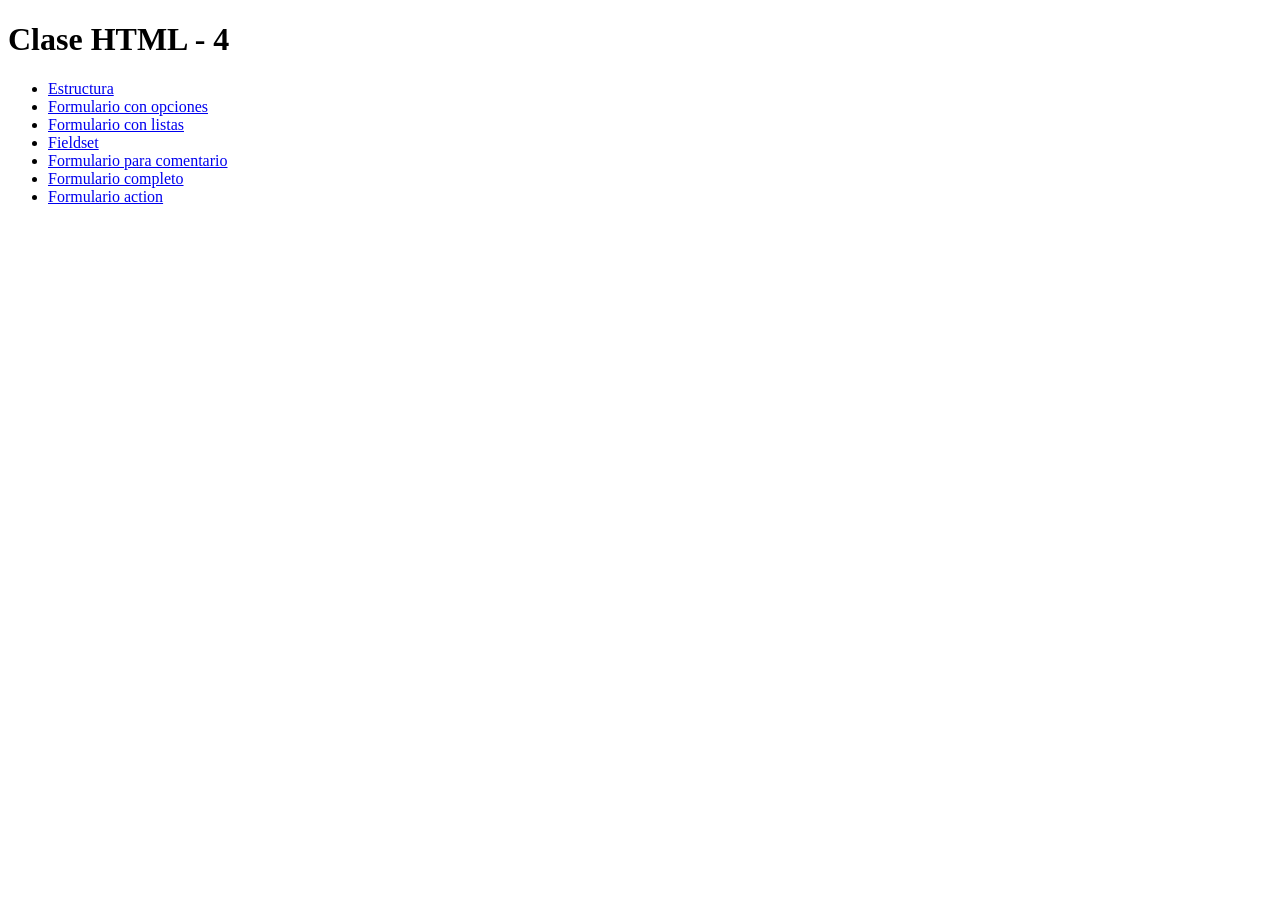
==== index.html @ 2688b07d "Subida inicial" ====
<!DOCTYPE html>
<html lang="en">
<head>
  <meta charset="UTF-8">
  <meta http-equiv="X-UA-Compatible" content="IE=edge">
  <meta name="viewport" content="width=device-width, initial-scale=1.0">
  <title>Formularios</title>
</head>
<body>
    <h1>Clase HTML - 4</h1>

    <ul>
      <li><a href="estructura.html">Estructura</a></li>
      <li><a href="formulario_opciones.html">Formulario con opciones</a></li>
      <li><a href="formulario_listas.html">Formulario con listas</a></li>
      <li><a href="fieldset.html">Fieldset</a></li>
      <li><a href="comentario.html">Formulario para comentario</a></li>
      <li><a href="formulario_completo.html">Formulario completo</a></li>
      <li><a href="formulario_action.html">Formulario action</a></li>   
    </ul>
  
</body>
</html>
<!-- Crear un listado de 7 hipervínculos
  -->
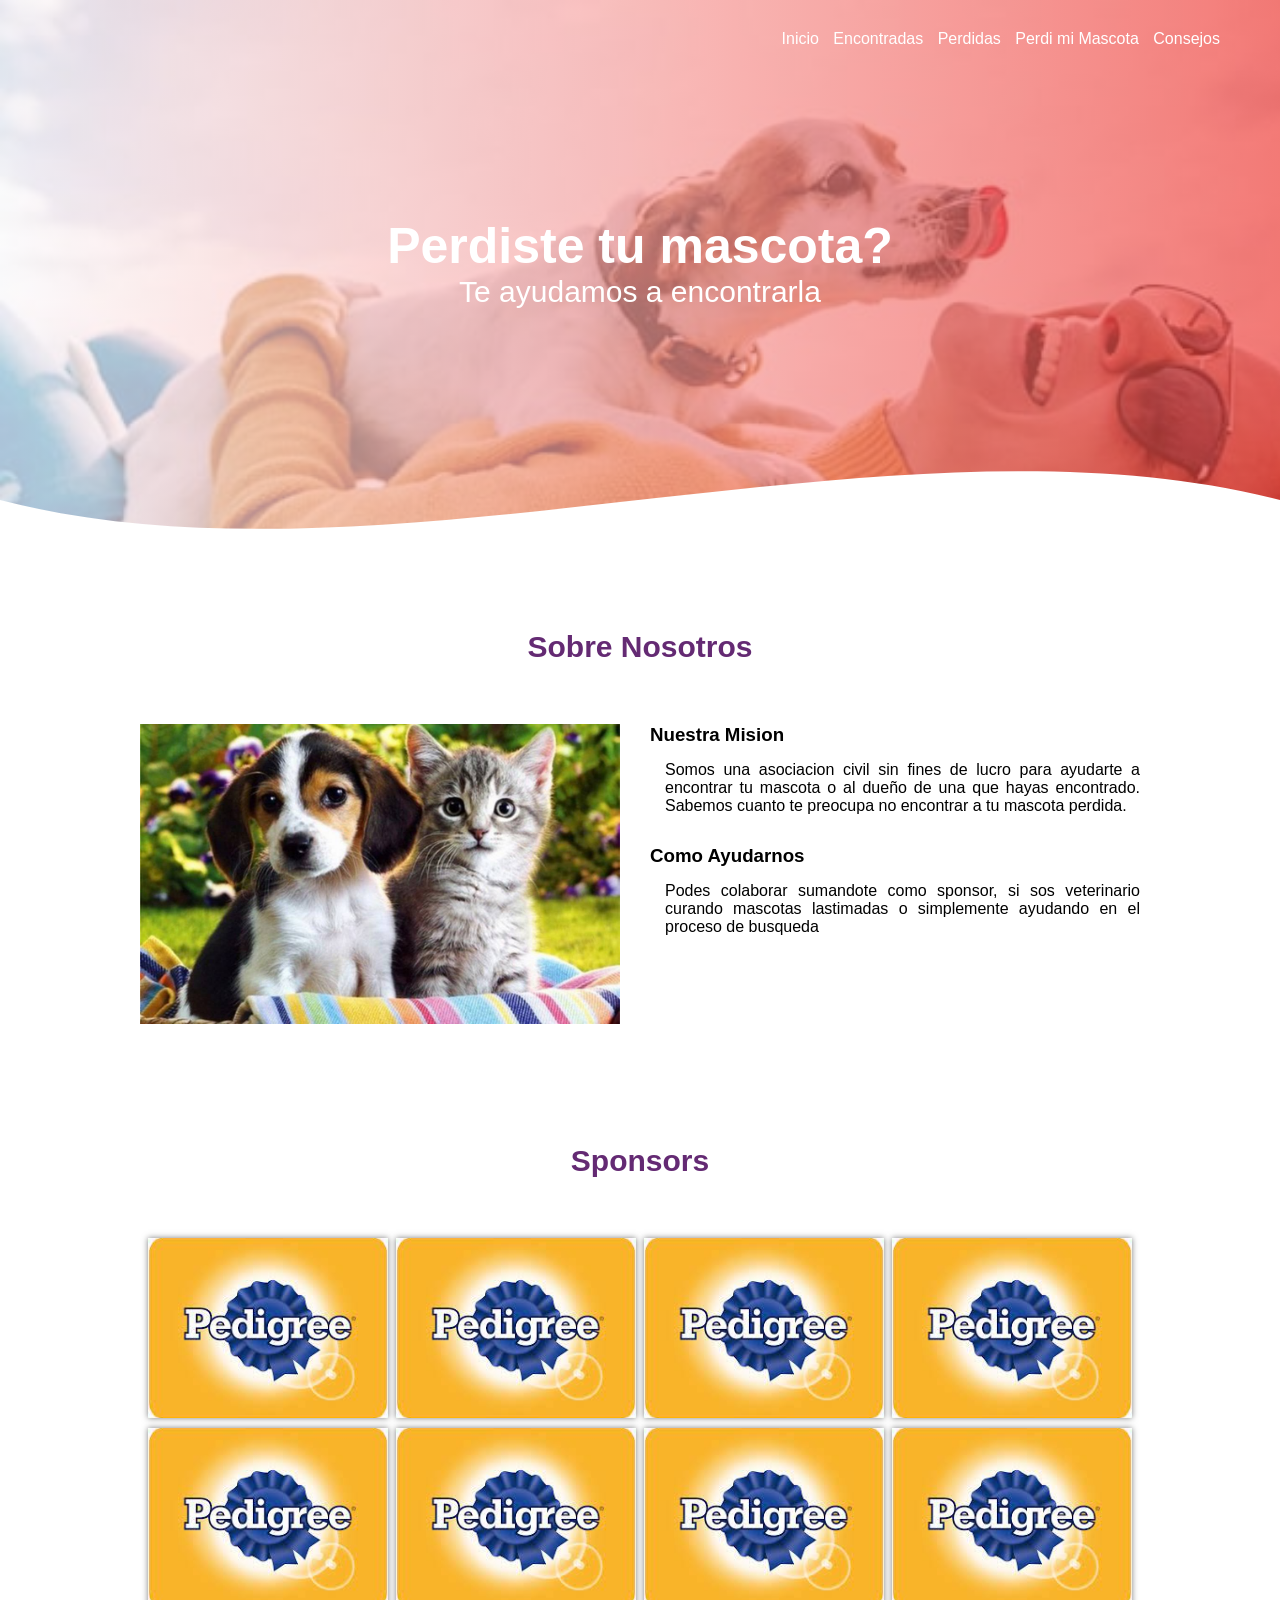
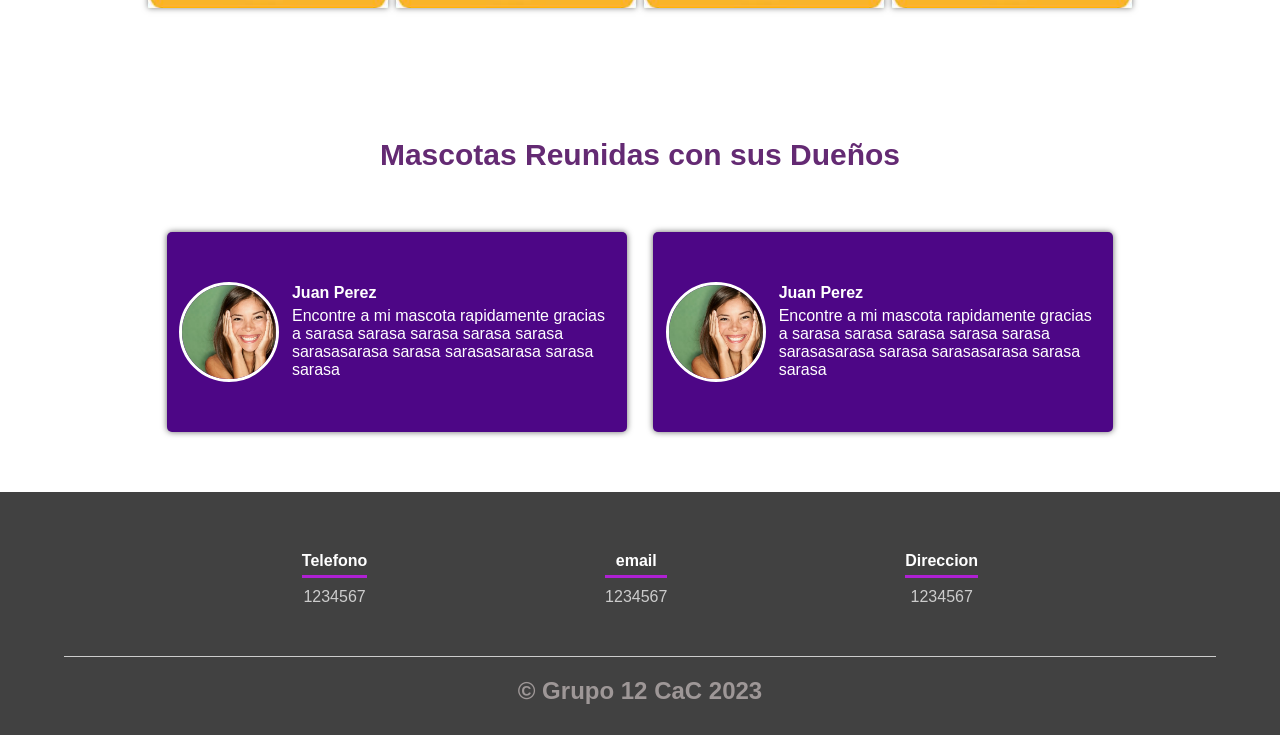
==== commit ee962ce9: "Actualizado CSS" ====
--- a/index.html
+++ b/index.html
@@ -1,25 +1,153 @@
 <!DOCTYPE html>
-<html lang="en">
+<html lang="es">
+
 <head>
   <meta charset="UTF-8">
   <meta http-equiv="X-UA-Compatible" content="IE=edge">
   <meta name="viewport" content="width=device-width, initial-scale=1.0">
-  <title>Formularios</title>
+  <title>MP Mascotas Perdidas</title>
+  <link rel="stylesheet" href="css/estilos.css">
+  <link rel="shortcut icon" href="img/favicon.png" type="image/x-icon">
 </head>
+
 <body>
-    <h1>Clase HTML - 4</h1>
+  <header>
+    <nav>
+      <a href="index.html">Inicio</a>
+      <a href="encontradas.html">Encontradas</a>
+      <a href="perdidas.html">Perdidas</a>
+      <a href="perdi_mi_mascota.html">Perdi mi Mascota</a>
+      <a href="consejos.html">Consejos</a>
+    </nav>
+    <section class="textos-header">
+      <h1>Perdiste tu mascota?</h1>
+      <h2>Te ayudamos a encontrarla</h2>
+    </section>
+    <div class="wave" style="height: 150px; overflow: hidden;">
+      <svg viewBox="0 0 500 150" preserveAspectRatio="none" style="height: 100%; width: 100%;">
+        <path d="M0.00,49.98 C149.99,150.00 349.20,-49.98 500.00,49.98 L500.00,150.00 L0.00,150.00 Z"
+          style="stroke: none; fill: #fff;">
+        </path>
+      </svg>
+    </div>
+  </header>
+  <main>
+    <section class="contenedor sobre-nosotros">
+      <h2 class="titulo">Sobre Nosotros</h2>
+      <div class="contenedor-sobre-nosotros">
+        <img src="img/mascotas felices.jpg" alt="" class="imagen-nosotros">
+        <div class="contenido-textos">
+          <h3>Nuestra Mision</h3>
+          <p>Somos una asociacion civil sin fines de lucro para ayudarte a encontrar tu mascota o al dueño de una que
+            hayas encontrado. Sabemos cuanto te preocupa no encontrar a tu mascota perdida.</p>
+          <h3>Como Ayudarnos</h3>
+          <p>Podes colaborar sumandote como sponsor, si sos veterinario curando mascotas lastimadas o simplemente
+            ayudando en el proceso de busqueda</p>
+        </div>
+      </div>
+    </section>
+    <section class="nuestros-sponsors">
+      <div class="contenedor">
+        <h2 class="titulo">Sponsors</h2>
+        <div class="galeria-sponsors">
+          <div class="imagen-sponsors">
+            <img src="img/logo1.jpg" alt="">
+            <div class="hover-sponsors">
+              <img src="img/Target.JPG" alt="">
+              <p>Nuestro sponsor</p>
+            </div>
+          </div>
+          <div class="imagen-sponsors">
+            <img src="img/logo2.jpg" alt="">
+            <div class="hover-sponsors">
+              <img src="img/Target.JPG" alt="">
+              <p>Nuestro sponsor</p>
+            </div>
+          </div>
+          <div class="imagen-sponsors">
+            <img src="img/logo3.jpg" alt="">
+            <div class="hover-sponsors">
+              <img src="img/Target.JPG" alt="">
+              <p>Nuestro sponsor</p>
+            </div>
+          </div>
+          <div class="imagen-sponsors">
+            <img src="img/logo4.jpg" alt="">
+            <div class="hover-sponsors">
+              <img src="img/Target.JPG" alt="">
+              <p>Nuestro sponsor</p>
+            </div>
+          </div>
+          <div class="imagen-sponsors">
+            <img src="img/logo5.jpg" alt="">
+            <div class="hover-sponsors">
+              <img src="img/Target.JPG" alt="">
+              <p>Nuestro sponsor</p>
+            </div>
+          </div>
+          <div class="imagen-sponsors">
+            <img src="img/logo6.jpg" alt="">
+            <div class="hover-sponsors">
+              <img src="img/Target.JPG" alt="">
+              <p>Nuestro sponsor</p>
+            </div>
+          </div>
+          <div class="imagen-sponsors">
+            <img src="img/logo7.jpg" alt="">
+            <div class="hover-sponsors">
+              <img src="img/Target.JPG" alt="">
+              <p>Nuestro sponsor</p>
+            </div>
+          </div>
+          <div class="imagen-sponsors">
+            <img src="img/logo8.jpg" alt="">
+            <div class="hover-sponsors">
+              <img src="img/Target.JPG" alt="">
+              <p>Nuestro sponsor</p>
+            </div>
+          </div>
+        </div>
+      </div>
+    </section>
+    <section class="encontrados contenedor">
+      <h2 class="titulo">Mascotas Reunidas con sus Dueños</h2>
+      <div class="cards">
+        <div class="card">
+          <img src="img/carafeliz1.jpg" alt="">
+          <div class="contenido-texto-card">
+            <h4>Juan Perez</h4>
+            <p>Encontre a mi mascota rapidamente gracias a sarasa sarasa sarasa sarasa sarasa sarasasarasa sarasa
+              sarasasarasa sarasa sarasa</p>
+          </div>
+        </div>
+        <div class="card">
+          <img src="img/carafeliz2.jpg" alt="">
+          <div class="contenido-texto-card">
+            <h4>Juan Perez</h4>
+            <p>Encontre a mi mascota rapidamente gracias a sarasa sarasa sarasa sarasa sarasa sarasasarasa sarasa
+              sarasasarasa sarasa sarasa</p>
+          </div>
+        </div>
+      </div>
+    </section>
+  </main>
+  <footer>
+    <div class="contenedor-footer">
+      <div class="content-foo">
+        <h4>Telefono</h4>
+        <p>1234567</p>
+      </div>
+      <div class="content-foo">
+        <h4>email</h4>
+        <p>1234567</p>
+      </div>
+      <div class="content-foo">
+        <h4>Direccion</h4>
+        <p>1234567</p>
+      </div>
+    </div>
+    <h2 class="titulo-final">&copy; Grupo 12 CaC 2023</h2>
+  </footer>
+</body>
 
-    <ul>
-      <li><a href="estructura.html">Estructura</a></li>
-      <li><a href="formulario_opciones.html">Formulario con opciones</a></li>
-      <li><a href="formulario_listas.html">Formulario con listas</a></li>
-      <li><a href="fieldset.html">Fieldset</a></li>
-      <li><a href="comentario.html">Formulario para comentario</a></li>
-      <li><a href="formulario_completo.html">Formulario completo</a></li>
-      <li><a href="formulario_action.html">Formulario action</a></li>   
-    </ul>
-  
-</body>
-</html>
-<!-- Crear un listado de 7 hipervínculos
-  -->+</html>
--- a/css/estilos.css
+++ b/css/estilos.css
@@ -0,0 +1,366 @@
+* {
+    margin: 0;
+    padding: 0;
+    box-sizing: border-box;
+}
+
+body {
+    font-family: Arial, Helvetica, sans-serif;
+
+}
+
+.contenedor {
+    padding: 60px 0;
+    width: 90%;
+    max-width: 1000px;
+    margin: auto;
+    overflow: hidden;
+}
+
+.titulo {
+    color: #642a73;
+    font-size: 30px;
+    text-align: center;
+    margin-bottom: 60px;
+}
+
+/* Header */
+
+header {
+    width: 100%;
+    height: 600px;
+    background: #EF3B36;
+    /* fallback for old browsers */
+    background: linear-gradient(to right, hsla(0, 0%, 100%, 0.671), hsla(2, 85%, 57%, 0.664)), url(../img/portada.jpg);
+    /* W3C, IE 10+/ Edge, Firefox 16+, Chrome 26+, Opera 12+, Safari 7+ */
+    ;
+    background: linear-gradient(to right, hsla(0, 0%, 100%, 0.671), hsla(2, 85%, 57%, 0.664)), url(../img/portada.jpg);
+    /* W3C, IE 10+/ Edge, Firefox 16+, Chrome 26+, Opera 12+, Safari 7+ */
+    ;
+    background-size: cover;
+    background-attachment: fixed;
+    position: relative;
+}
+
+nav {
+    text-align: right;
+    padding: 30px 50px 0 0;
+}
+
+nav>a {
+    color: #fff;
+    font-weight: 300;
+    text-decoration: none;
+    margin-right: 10px;
+}
+
+nav>a:hover {
+    text-decoration: underline;
+}
+
+header .textos-header {
+    display: flex;
+    height: 430px;
+    width: 100%;
+    align-items: center;
+    justify-content: center;
+    flex-direction: column;
+    text-align: center;
+}
+
+.textos-header h1 {
+    font-size: 50px;
+    color: #fff;
+}
+
+.textos-header h2 {
+    font-size: 30px;
+    font-weight: 300;
+    color: #fff;
+}
+
+.wave {
+    position: absolute;
+    bottom: 0;
+    width: 100%;
+}
+
+/* Sobre Nosotros */
+main .sobre-nosotros {
+    padding: 30px 0 60px 0;
+}
+
+.contenedor-sobre-nosotros {
+    display: flex;
+    justify-content: space-evenly;
+
+}
+
+.imagen-nosotros {
+    width: 48%;
+    height: 100%;
+
+}
+
+.contenido-textos {
+    margin-left: 30px;
+}
+
+.nosotros .contenido-textos {
+    width: 48%;
+}
+
+.contenido-textos h3 {
+    margin-bottom: 15px;
+}
+
+.contenido-textos p {
+    padding: 0 0 30px 15px;
+    font-weight: 300;
+    text-align: justify;
+}
+
+/* Galeria de Sponsors */
+
+.galeria-sponsors {
+    display: flex;
+    justify-content: space-evenly;
+    flex-wrap: wrap;
+}
+
+.imagen-sponsors {
+    width: 24%;
+    margin-bottom: 10px;
+    height: 180px;
+    overflow: hidden;
+    position: relative;
+    cursor: pointer;
+    box-shadow: 0 0 6px 0 rgba(0, 0, 0, 0.5);
+}
+
+.imagen-sponsors>img {
+    width: 100%;
+    height: 100%;
+    object-fit: cover;
+    display: block;
+}
+
+.hover-sponsors {
+    position: absolute;
+    width: 100%;
+    height: 100%;
+    top: 0;
+    transform: scale(0);
+    background: hsla (273, 91%, 27%, 0.7);
+    transition: transform .5s;
+    display: flex;
+    justify-content: center;
+    align-items: center;
+    flex-direction: column;
+}
+
+.hover-sponsors img {
+    width: 100px;
+}
+
+.hover-sponsors p {
+    background-color: #4d0686;
+    color: #fff;
+
+}
+
+.imagen-sponsors:hover .hover-sponsors {
+    transform: scaleX(1);
+}
+
+/* Que Dicen*/
+.cards {
+    display: flex;
+    justify-content: space-evenly;
+
+}
+
+.cards .card {
+    background: #4d0686;
+    display: flex;
+    width: 46%;
+    height: 200px;
+    align-items: center;
+    justify-content: space-evenly;
+    border-radius: 5px;
+    box-shadow: 0 0 6px 0 rgba(0, 0, 0, 0.6);
+}
+
+.cards .card img {
+    width: 100px;
+    height: 100px;
+    object-fit: cover;
+    border: 3px solid #fff;
+    border-radius: 50%;
+    display: block;
+}
+
+.cards .card>.contenido-texto-card {
+    width: 70%;
+    color: #fff;
+}
+
+.cards .card>.contenido-texto-card p {
+    font-weight: 300;
+    padding-top: 5px;
+}
+
+/* Footer */
+footer {
+    background: #414141;
+    padding: 60px 0 30px 0;
+    margin: auto;
+    overflow: hidden;
+}
+
+.contenedor-footer {
+    display: flex;
+    width: 90%;
+    justify-content: space-evenly;
+    margin: auto;
+    padding-bottom: 50px;
+    border-bottom: 1px solid #ccc;
+}
+
+.content-foo {
+    text-align: center;
+}
+
+.content-foo h4 {
+    color: #fff;
+    border-bottom: 3px solid #af20d3;
+    padding-bottom: 5px;
+    margin-bottom: 10px;
+}
+
+.content-foo p {
+    color: #ccc;
+}
+
+.titulo-final {
+    text-align: center;
+    font-size: 24px;
+    margin: 20px 0 0 0;
+    color: #9e9797;
+}
+
+@media screen and (max-width: 900px) {
+    header {
+        background-position: center;
+    }
+
+    .contenedor-sobre-nosotros {
+        flex-direction: column;
+        justify-content: center;
+        align-items: center;
+    }
+
+    .sobre-nosotros .contenido-textos {
+        width: 90%;
+        margin-left: 0;
+    }
+
+    .imagen-nosotros {
+        width: 90%;
+        height: 90%;
+    }
+
+    /* Galeria */
+    .imagen-sponsors {
+        width: 45%;
+    }
+
+    .cards {
+        flex-direction: column;
+        justify-content: center;
+        align-items: center;
+    }
+
+    .cards .card {
+        width: 90%;
+    }
+
+    .cards .card:first-child {
+        margin-bottom: 20px;
+    }
+
+}
+
+@media screen and (max-width: 500px) {
+    nav {
+        text-align: center;
+    }
+
+    nav>a {
+        margin-right: 5px;
+    }
+
+    .textos-header h1 {
+        font-size: 35px;
+    }
+
+    .textos-header h2 {
+        font-size: 20px;
+    }
+
+    /*Sobre Nosotros*/
+    .imagen-nosotros {
+        margin-bottom: 30px;
+        width: 95%;
+    }
+
+    .sobre-nosotros .contenido-textos {
+        width: 95%;
+    }
+
+    /* Galeria Sponsors */
+    .imagen-sponsors {
+        width: 95%;
+    }
+
+    /* Que dicen */
+    .cards .card {
+        height: 450px;
+        display: flex;
+        flex-direction: column;
+        align-items: center;
+        /*padding: 0;*/
+        /*font-size: 10;*/
+    }
+
+    .cards .card img {
+        width: 90%;
+        height: 120px;
+        width: 120px;
+    }
+
+    /* Footer */
+    .contenedor-footer {
+        flex-direction: column;
+        border: none;
+    }
+
+    .content-foo {
+        margin-bottom: 20px;
+        text-align: center;
+    }
+
+    .content-foo h4 {
+        border: none;
+    }
+
+    .content-foo p {
+        color: #ccc;
+        border-bottom: 1px solid #f2f2f2;
+        padding-bottom: 20px;
+    }
+
+    .titulo-final {
+        font-size: 20px;
+    }
+}
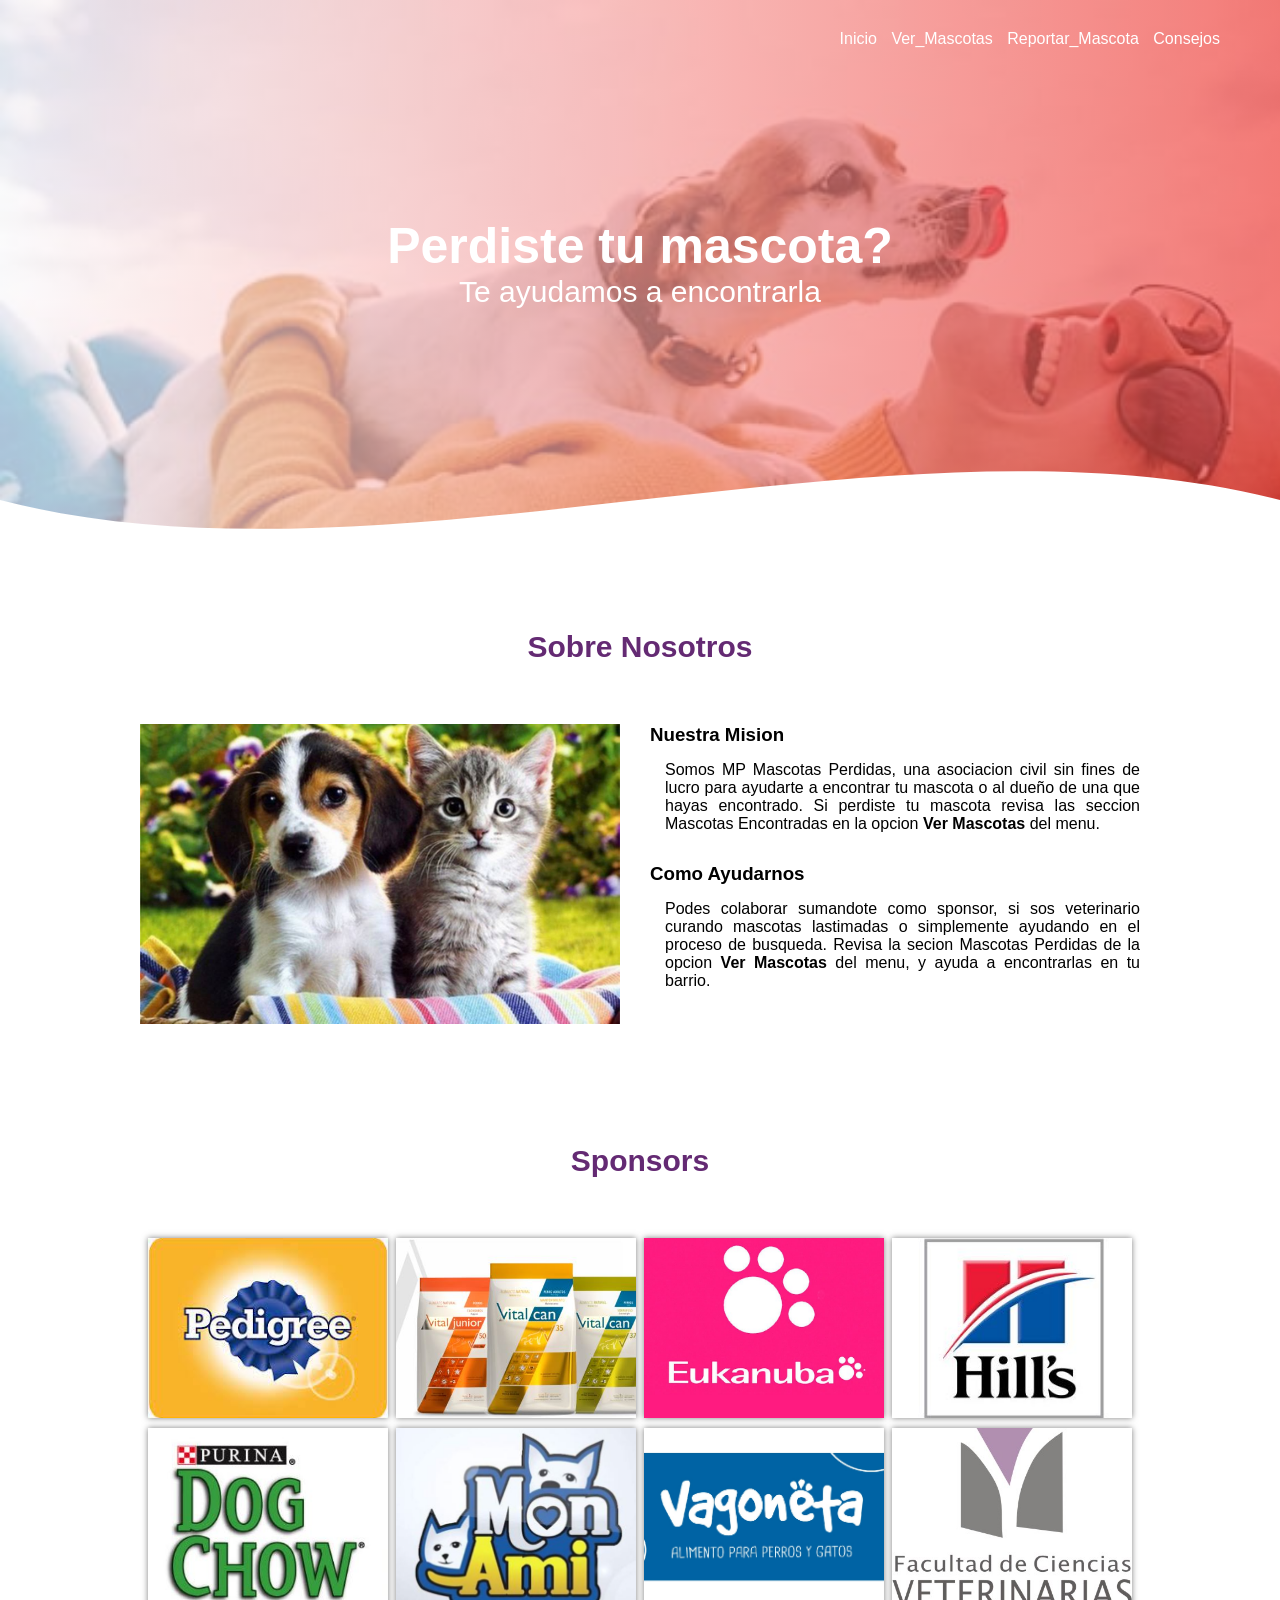
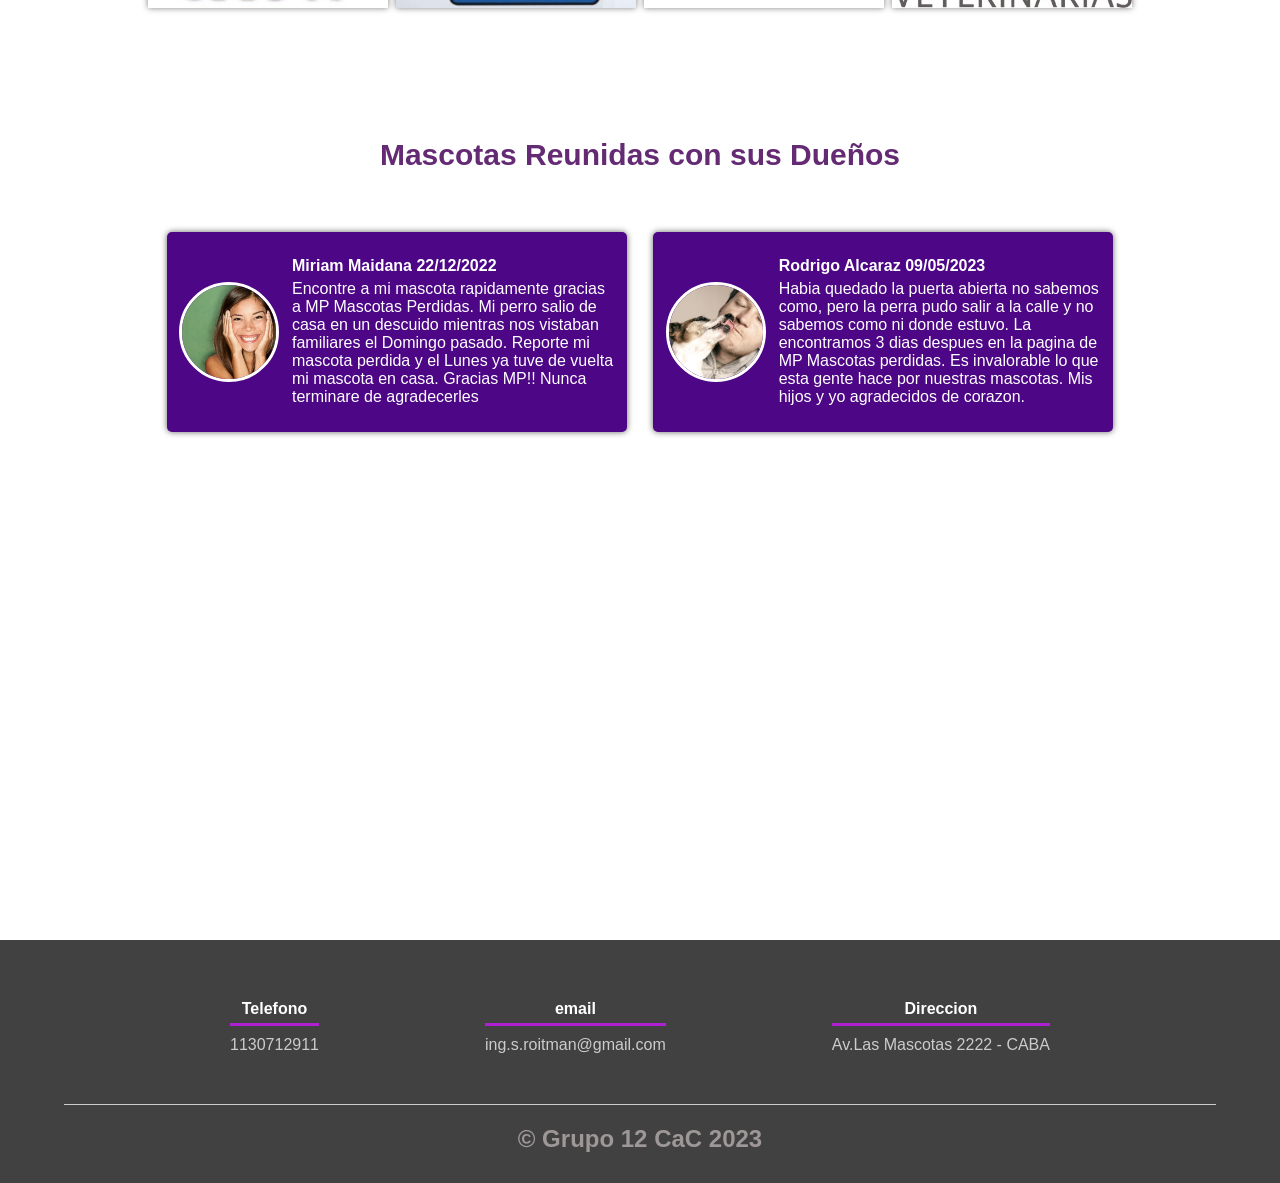
==== commit 499bbb64: "Formulario y estilos" ====
--- a/index.html
+++ b/index.html
@@ -8,15 +8,16 @@
   <title>MP Mascotas Perdidas</title>
   <link rel="stylesheet" href="css/estilos.css">
   <link rel="shortcut icon" href="img/favicon.png" type="image/x-icon">
+  <script src="https://kit.fontawesome.com/2ac95bdd5f.js" crossorigin="anonymous"></script>
 </head>
 
 <body>
   <header>
     <nav>
       <a href="index.html">Inicio</a>
-      <a href="encontradas.html">Encontradas</a>
-      <a href="perdidas.html">Perdidas</a>
-      <a href="perdi_mi_mascota.html">Perdi mi Mascota</a>
+      <a href="encontradas.html">Ver_Mascotas</a>
+      <!-- <a href="perdidas.html">Perdidas</a> -->
+      <a href="perdi_mi_mascota.html">Reportar_Mascota</a>
       <a href="consejos.html">Consejos</a>
     </nav>
     <section class="textos-header">
@@ -38,11 +39,14 @@
         <img src="img/mascotas felices.jpg" alt="" class="imagen-nosotros">
         <div class="contenido-textos">
           <h3>Nuestra Mision</h3>
-          <p>Somos una asociacion civil sin fines de lucro para ayudarte a encontrar tu mascota o al dueño de una que
-            hayas encontrado. Sabemos cuanto te preocupa no encontrar a tu mascota perdida.</p>
+          <p>Somos MP Mascotas Perdidas, una asociacion civil sin fines de lucro para ayudarte a encontrar tu mascota o
+            al dueño de una que
+            hayas encontrado. Si perdiste tu mascota revisa las seccion Mascotas Encontradas en la opcion <b>Ver
+              Mascotas</b> del menu.</p>
           <h3>Como Ayudarnos</h3>
           <p>Podes colaborar sumandote como sponsor, si sos veterinario curando mascotas lastimadas o simplemente
-            ayudando en el proceso de busqueda</p>
+            ayudando en el proceso de busqueda. Revisa la secion Mascotas Perdidas de la opcion <b>Ver Mascotas</b> del
+            menu, y ayuda a encontrarlas en tu barrio.</p>
         </div>
       </div>
     </section>
@@ -115,39 +119,58 @@
         <div class="card">
           <img src="img/carafeliz1.jpg" alt="">
           <div class="contenido-texto-card">
-            <h4>Juan Perez</h4>
-            <p>Encontre a mi mascota rapidamente gracias a sarasa sarasa sarasa sarasa sarasa sarasasarasa sarasa
-              sarasasarasa sarasa sarasa</p>
+            <h4>Miriam Maidana 22/12/2022</h4>
+            <p>Encontre a mi mascota rapidamente gracias a MP Mascotas Perdidas. Mi perro salio de casa en un descuido
+              mientras nos vistaban familiares el Domingo pasado. Reporte mi mascota perdida y el Lunes ya tuve de
+              vuelta mi mascota en casa. Gracias MP!! Nunca terminare de agradecerles
+            </p>
           </div>
         </div>
         <div class="card">
           <img src="img/carafeliz2.jpg" alt="">
           <div class="contenido-texto-card">
-            <h4>Juan Perez</h4>
-            <p>Encontre a mi mascota rapidamente gracias a sarasa sarasa sarasa sarasa sarasa sarasasarasa sarasa
-              sarasasarasa sarasa sarasa</p>
+            <h4>Rodrigo Alcaraz 09/05/2023</h4>
+            <p>Habia quedado la puerta abierta no sabemos como, pero la perra pudo salir a la calle y no sabemos como
+              ni donde estuvo. La encontramos 3 dias despues en la pagina de MP Mascotas perdidas. Es invalorable lo que
+              esta gente hace por nuestras mascotas. Mis hijos y yo agradecidos de corazon.</p>
           </div>
         </div>
       </div>
     </section>
+    <div>
+
+      <iframe width="789" height="444" src="https://www.youtube.com/embed/BWc2k0taRgc"
+        title="El conmovedor reencuentro de un perro con su dueño después de la masacre de Bucha" frameborder="0"
+        allow="accelerometer; autoplay; clipboard-write; encrypted-media; gyroscope; picture-in-picture; web-share"
+        allowfullscreen></iframe>
+    </div>
   </main>
   <footer>
     <div class="contenedor-footer">
       <div class="content-foo">
         <h4>Telefono</h4>
-        <p>1234567</p>
+        <i class="fa fa-duotone fa-phone"></i>
+        <p>1130712911</p>
       </div>
       <div class="content-foo">
         <h4>email</h4>
-        <p>1234567</p>
+        <i class="fa-regular fa-envelope"></i>
+        <p>ing.s.roitman@gmail.com</p>
       </div>
       <div class="content-foo">
         <h4>Direccion</h4>
-        <p>1234567</p>
+        <i class="fa-sharp fa-solid fa-location-dot"></i>
+        <p>Av.Las Mascotas 2222 - CABA</p>
       </div>
     </div>
     <h2 class="titulo-final">&copy; Grupo 12 CaC 2023</h2>
   </footer>
 </body>
+<script>
+  fetch("https://6458592b0c15cb14821bfc20.mockapi.io/api/v1/perros-perdidos")
+  .then(response => response.json())
+  .then(a => alert("Hoy se encontraron " + a.length + " Mascotas perdidas"))
+
+</script>
 
 </html>
--- a/css/estilos.css
+++ b/css/estilos.css
@@ -5,7 +5,7 @@
 }
 
 body {
-    font-family: Arial, Helvetica, sans-serif;
+    font-family: Arial, Helvetica, sans-serif !important;
 
 }
 
@@ -15,6 +15,44 @@
     max-width: 1000px;
     margin: auto;
     overflow: hidden;
+}
+
+.contenedor-grid {
+    display: grid;
+    grid-template-columns: auto auto auto auto;
+    grid-gap: 10px;
+    margin: 5% 5% 5% 5%;
+}
+
+.imagen-encontradas>img {
+    width: 98%;
+    height: 350px;
+    object-fit: cover;
+    box-shadow: 0 0 6px 0 rgba(0, 0, 0, 0.5);
+}
+
+.imagen-encontradas:hover {
+    box-shadow: 0 0 10px 0 rgba(0, 0, 0, 0.5);
+}
+
+.texto-encontradas {
+    text-align: center;
+    font-size: 15px;
+    /*font-family: Georgia, 'Times New Roman', Times, serif;*/
+}
+
+.consejos-grid {
+    display: grid;
+    grid-template-columns: auto;
+    grid-gap: 25px;
+    margin: 5% 5% 5% 5%;
+}
+
+.consejos-item1 {
+    font-size: x-large;
+    color: blueviolet;
+    background-color: lightgoldenrodyellow;
+    padding: 10px 10px 10px 10px;
 }
 
 .titulo {
@@ -363,4 +401,8 @@
     .titulo-final {
         font-size: 20px;
     }
+}
+
+iframe {
+    margin-left: 20%;
 }
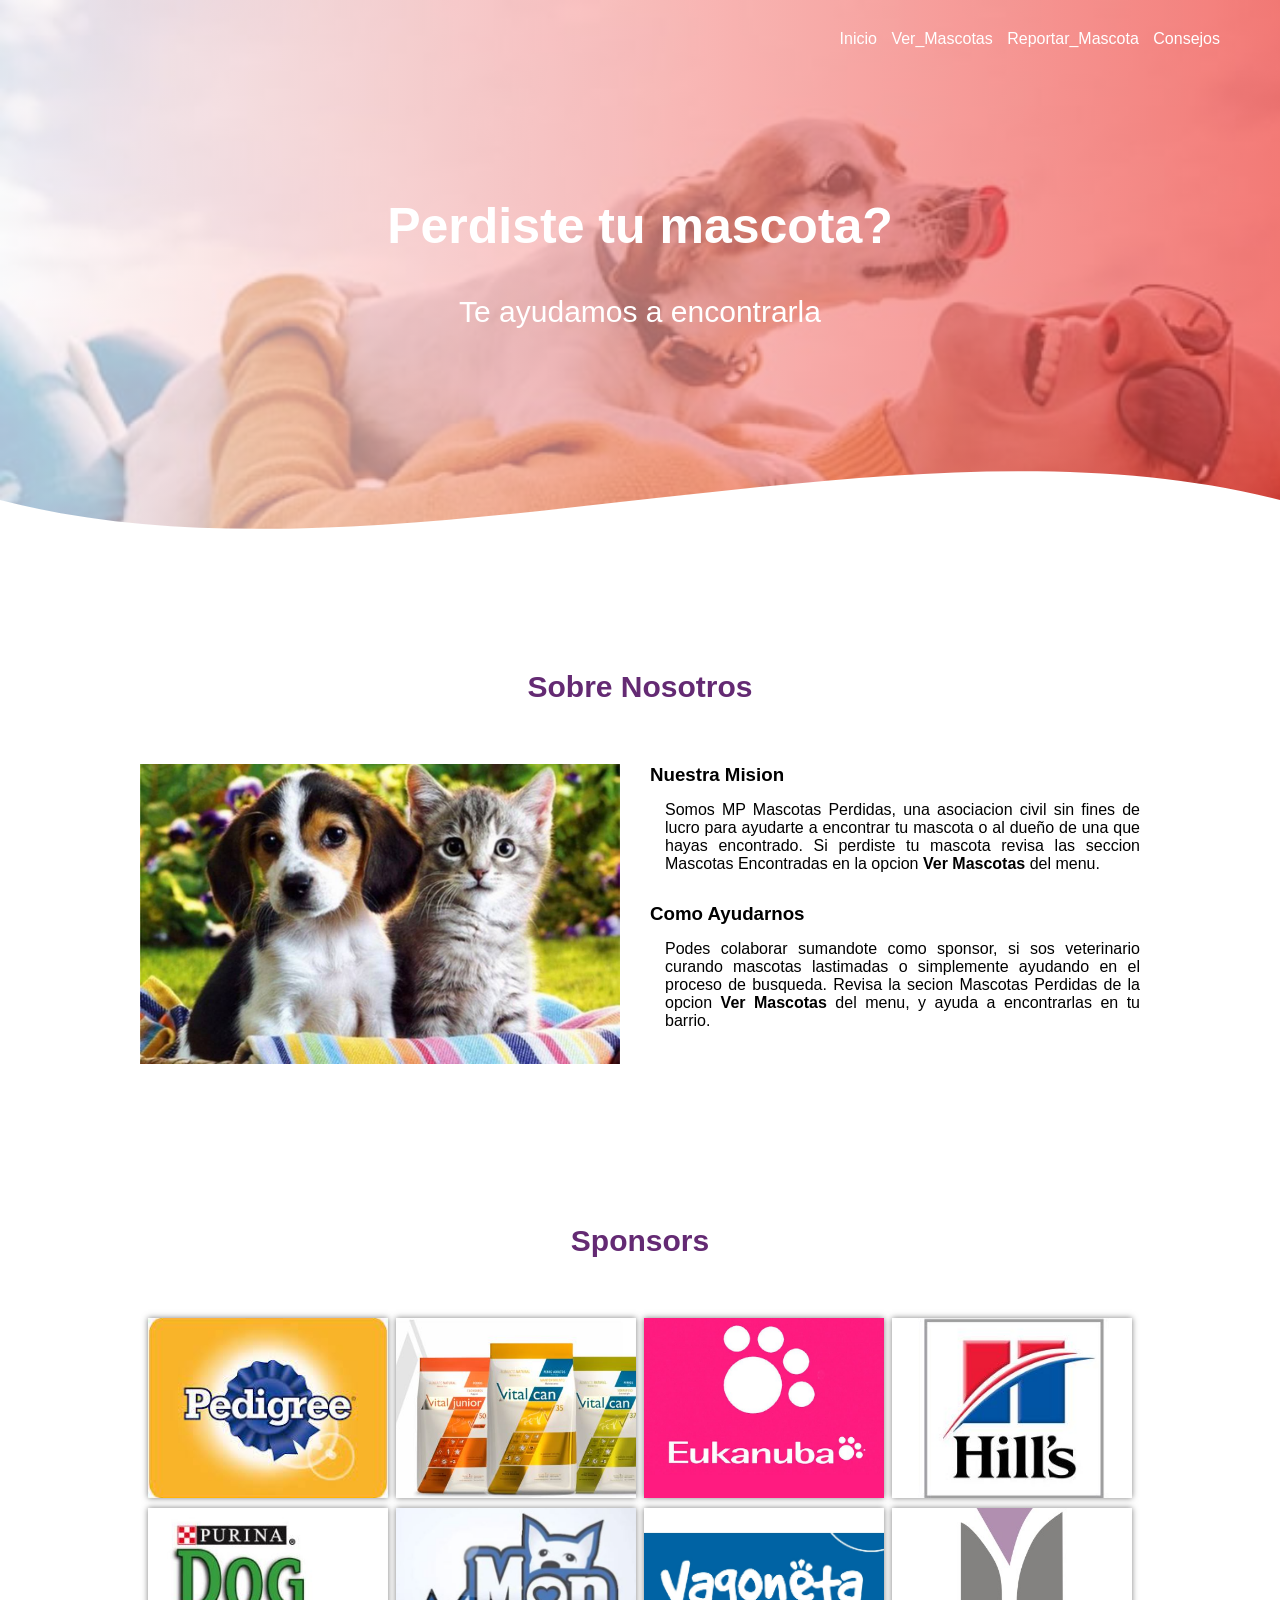
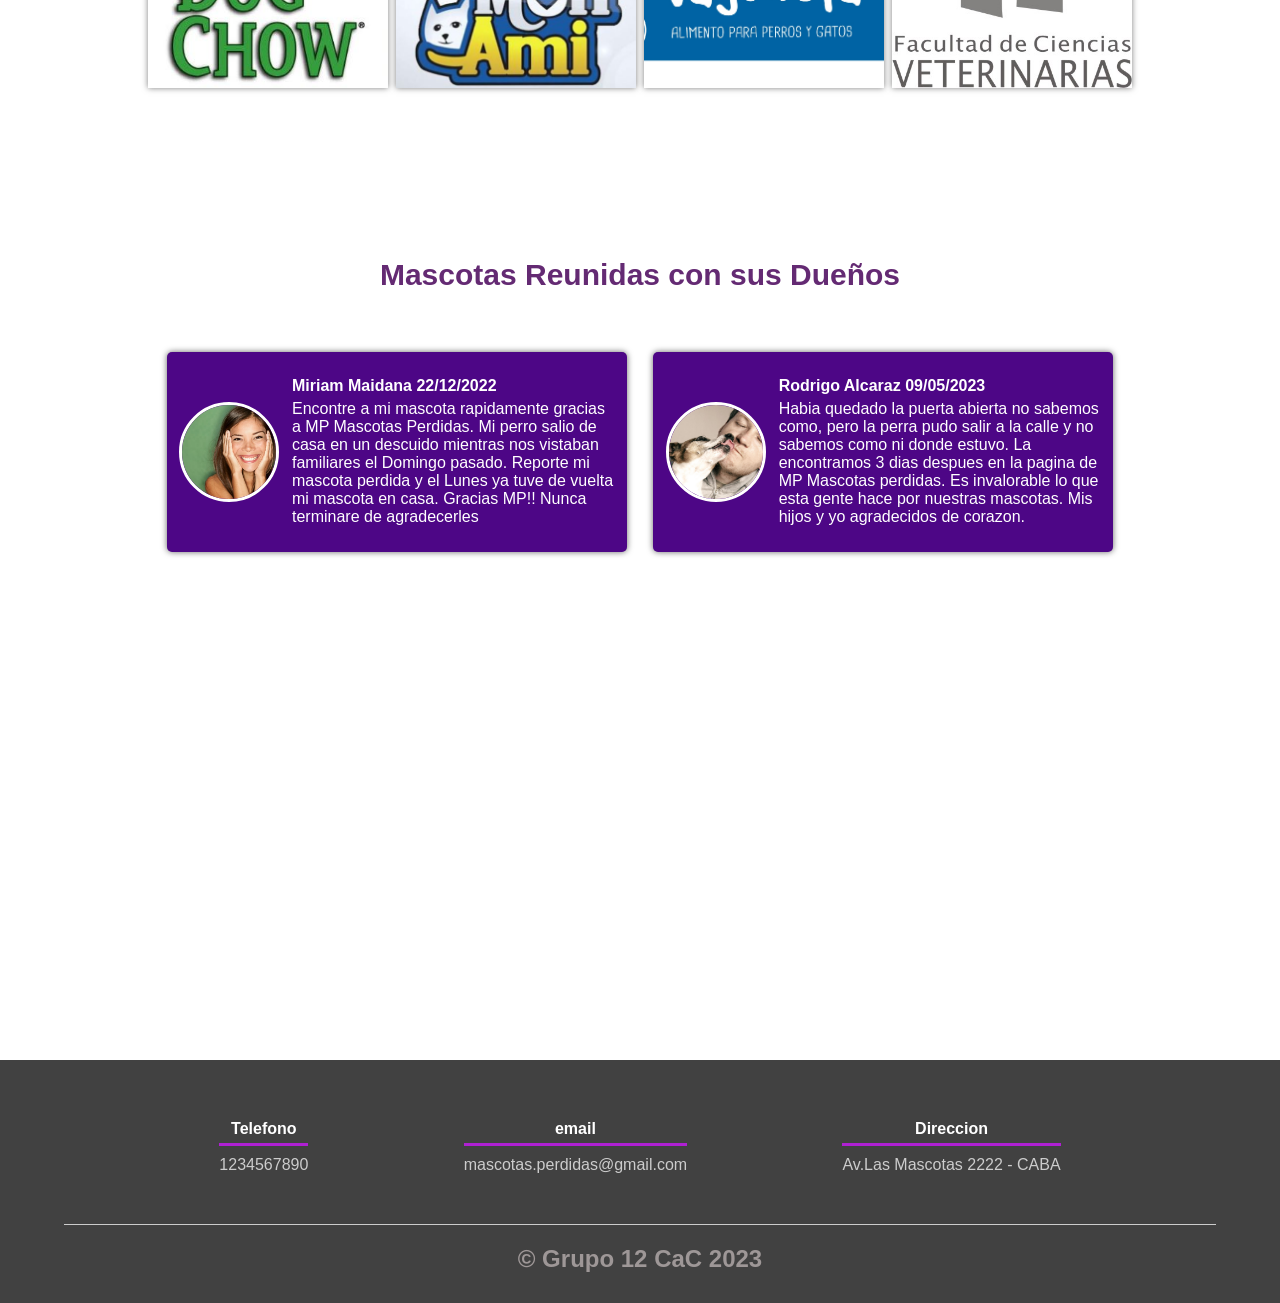
==== commit 0b476ea8: "Version final" ====
--- a/index.html
+++ b/index.html
@@ -150,12 +150,12 @@
       <div class="content-foo">
         <h4>Telefono</h4>
         <i class="fa fa-duotone fa-phone"></i>
-        <p>1130712911</p>
+        <p>1234567890</p>
       </div>
       <div class="content-foo">
         <h4>email</h4>
         <i class="fa-regular fa-envelope"></i>
-        <p>ing.s.roitman@gmail.com</p>
+        <p>mascotas.perdidas@gmail.com</p>
       </div>
       <div class="content-foo">
         <h4>Direccion</h4>
@@ -169,7 +169,7 @@
 <script>
   fetch("https://6458592b0c15cb14821bfc20.mockapi.io/api/v1/perros-perdidos")
   .then(response => response.json())
-  .then(a => alert("Hoy se encontraron " + a.length + " Mascotas perdidas"))
+  .then(a => alert("Hoy se encontraron " + a.length + " Mascotas perdidas"));
 
 </script>
 
--- a/css/estilos.css
+++ b/css/estilos.css
@@ -3,7 +3,9 @@
     padding: 0;
     box-sizing: border-box;
 }
-
+h2{
+    margin-top: 40px;
+}
 body {
     font-family: Arial, Helvetica, sans-serif !important;
 
@@ -19,16 +21,27 @@
 
 .contenedor-grid {
     display: grid;
-    grid-template-columns: auto auto auto auto;
+    grid-template-columns:repeat(auto-fit, minmax(300px, 0.6fr));
     grid-gap: 10px;
-    margin: 5% 5% 5% 5%;
-}
-
-.imagen-encontradas>img {
-    width: 98%;
-    height: 350px;
+    justify-content: center;
+}
+
+.contenedor-grid > div {
+    height: 300px;
+    display: flex;
+    justify-content: center;
+    align-items: center;
     object-fit: cover;
     box-shadow: 0 0 6px 0 rgba(0, 0, 0, 0.5);
+    max-width: 300px;
+    flex-wrap: wrap;
+
+}
+
+.contenedor-grid > div > img {
+    width: 100% ;
+    height: 90%;
+    object-fit: cover;
 }
 
 .imagen-encontradas:hover {
@@ -331,7 +344,10 @@
 
 @media screen and (max-width: 500px) {
     nav {
-        text-align: center;
+        display: flex;
+        flex-direction: column;
+              
+        text-align: right;
     }
 
     nav>a {
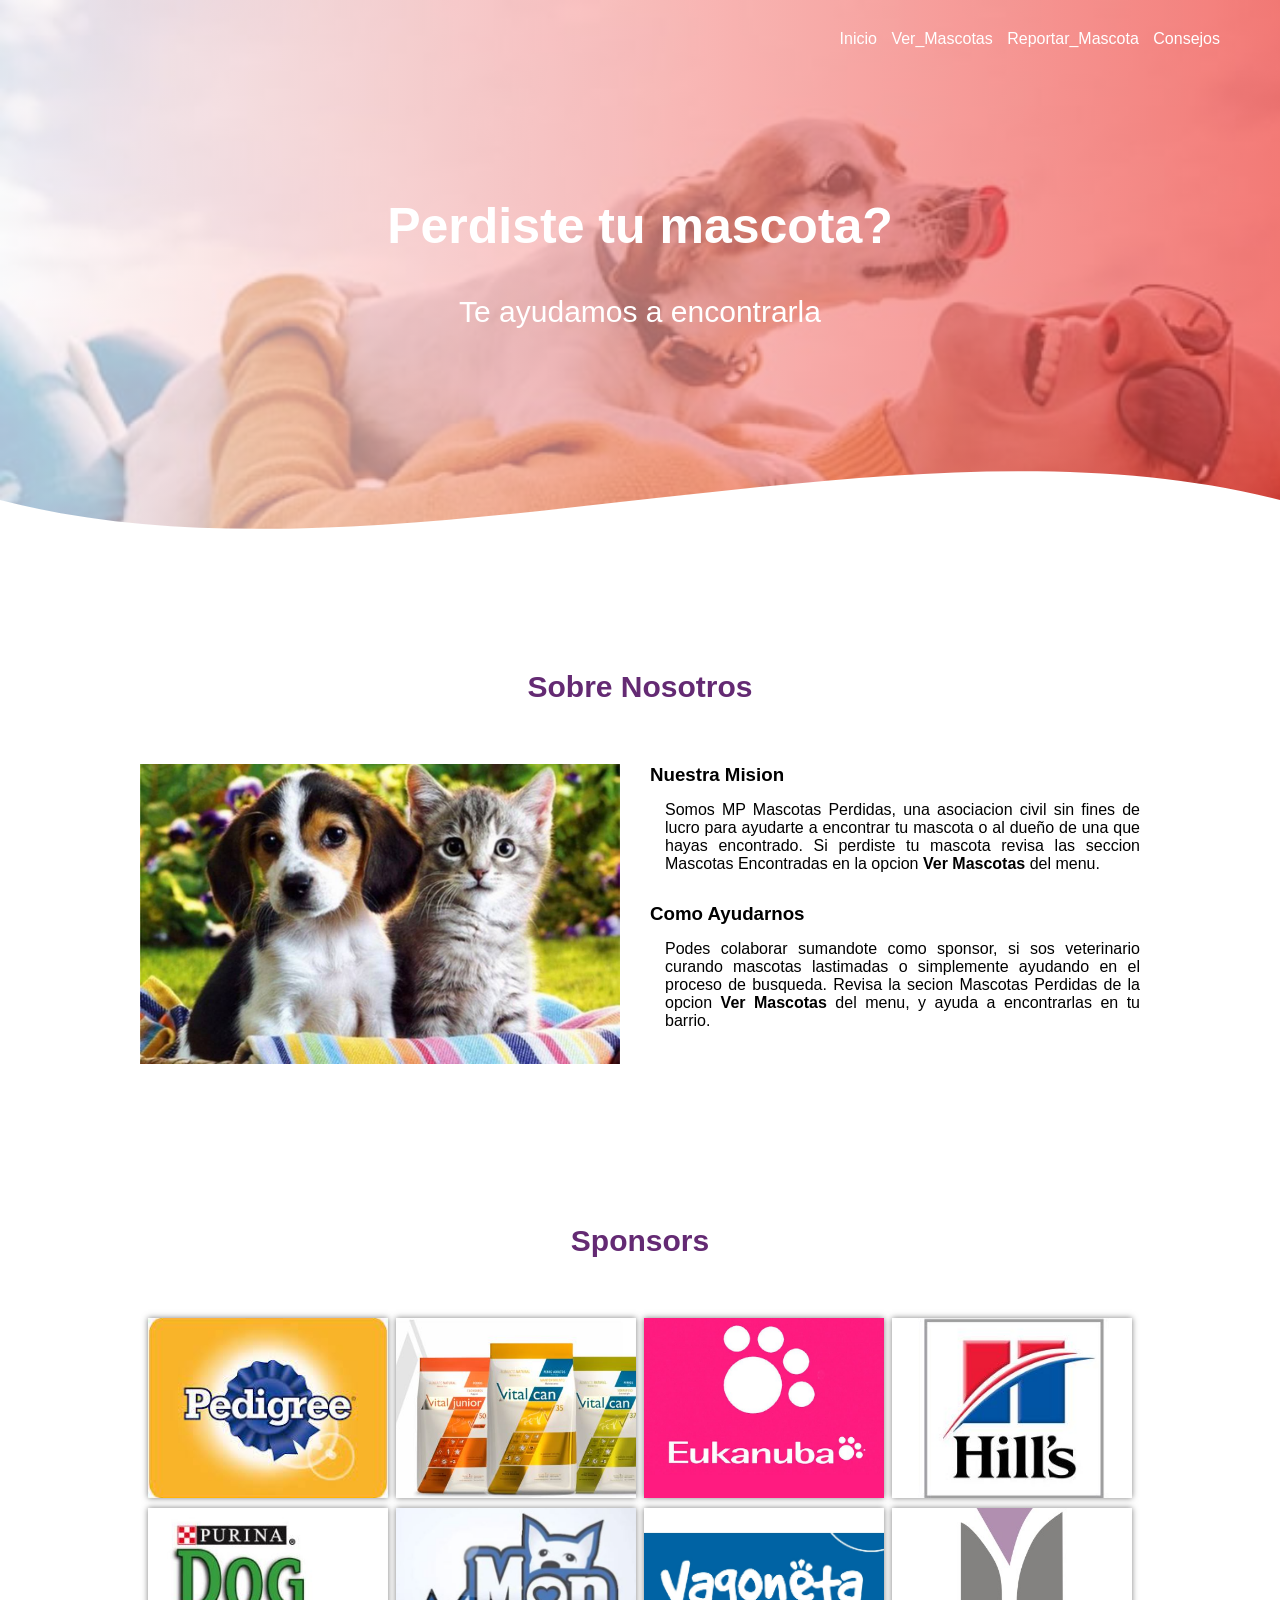
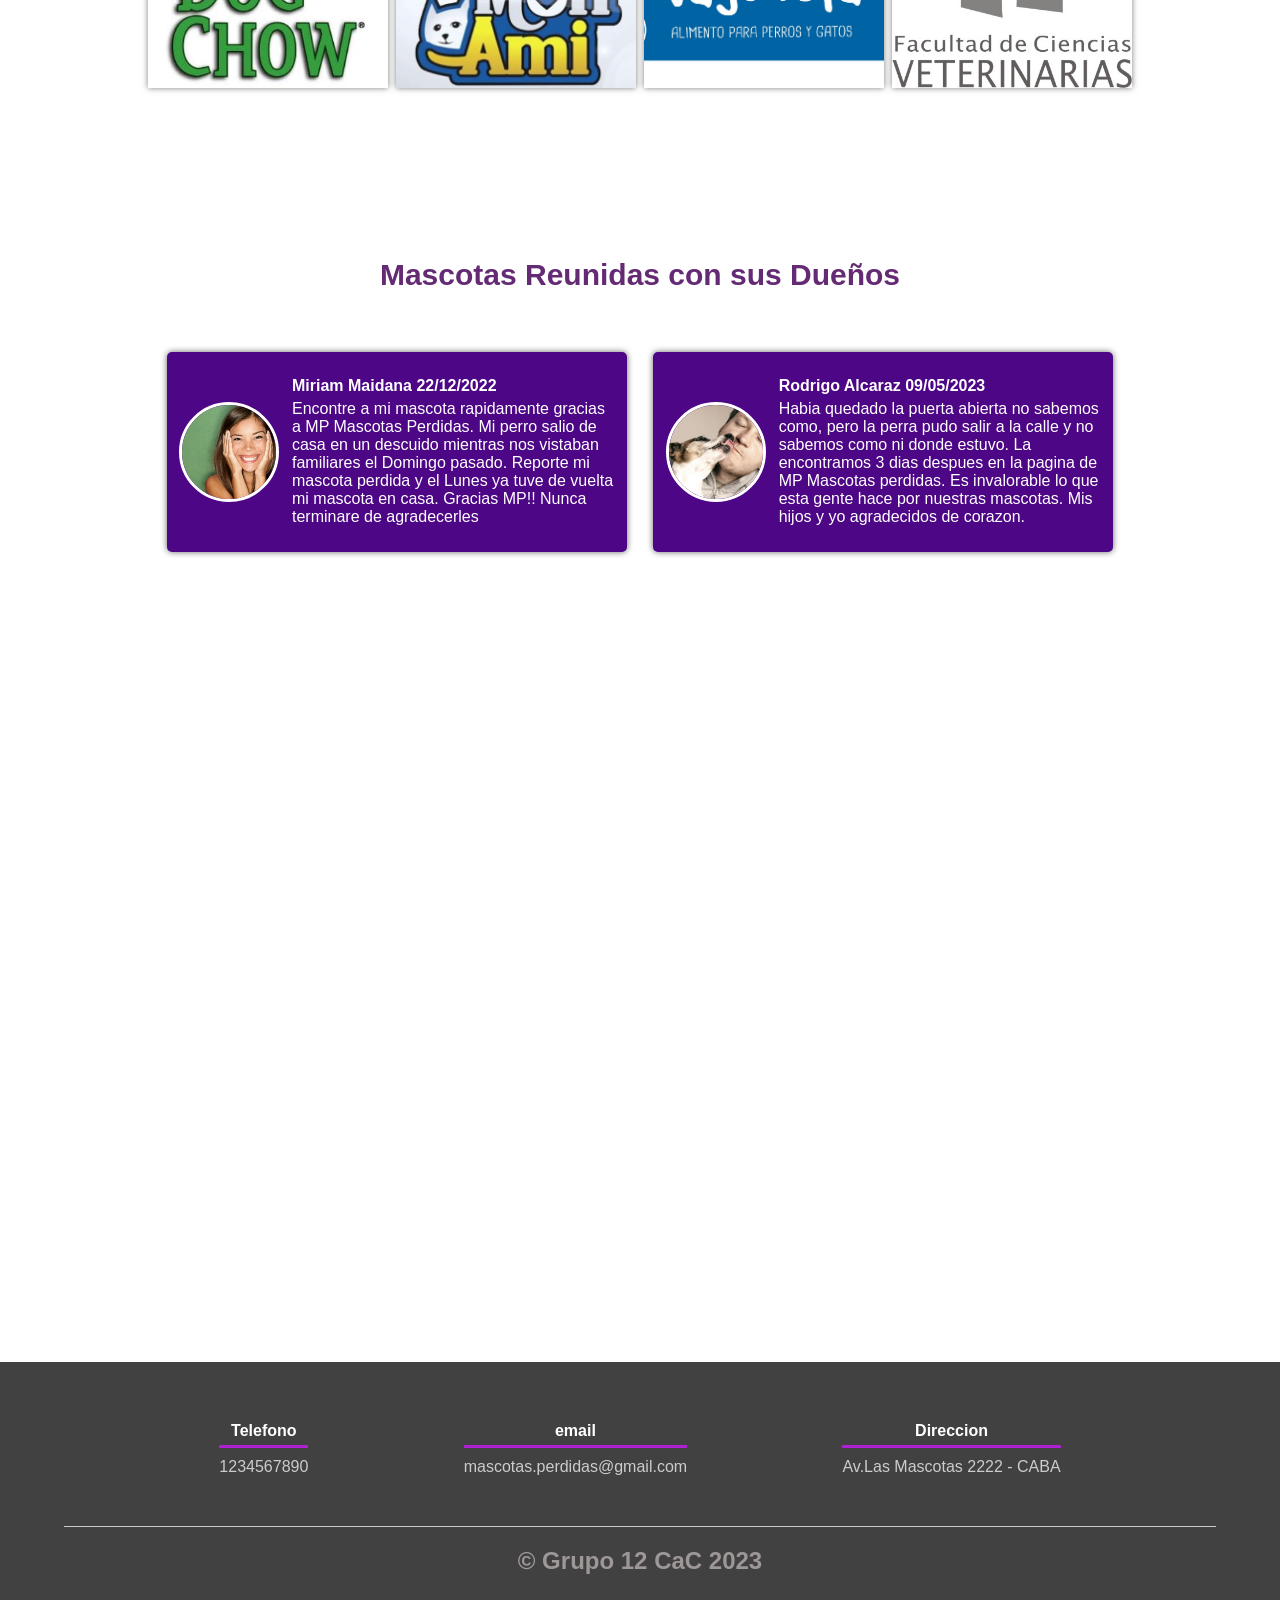
==== commit 50ecd94b: "version final?" ====
--- a/index.html
+++ b/index.html
@@ -137,8 +137,7 @@
         </div>
       </div>
     </section>
-    <div>
-
+    <div class="video-inf">
       <iframe width="789" height="444" src="https://www.youtube.com/embed/BWc2k0taRgc"
         title="El conmovedor reencuentro de un perro con su dueño después de la masacre de Bucha" frameborder="0"
         allow="accelerometer; autoplay; clipboard-write; encrypted-media; gyroscope; picture-in-picture; web-share"
--- a/css/estilos.css
+++ b/css/estilos.css
@@ -324,6 +324,7 @@
     /* Galeria */
     .imagen-sponsors {
         width: 45%;
+        height: 90%;
     }
 
     .cards {
@@ -375,11 +376,13 @@
     /* Galeria Sponsors */
     .imagen-sponsors {
         width: 95%;
+               
     }
 
     /* Que dicen */
     .cards .card {
         height: 450px;
+        width: 90%;
         display: flex;
         flex-direction: column;
         align-items: center;
@@ -418,7 +421,20 @@
         font-size: 20px;
     }
 }
-
-iframe {
-    margin-left: 20%;
-}+.video-inf {
+    
+    height: 0;
+	overflow: hidden;
+	padding-bottom: 56.25%;
+	padding-top: 30px;
+    /* margin-left: 5%;
+    margin-right: 5%; */
+    position: relative;
+}
+.video-inf iframe {
+	height: 100%;
+	left: 0;
+	position: absolute;
+	top: 0;
+	width: 100%;
+	}
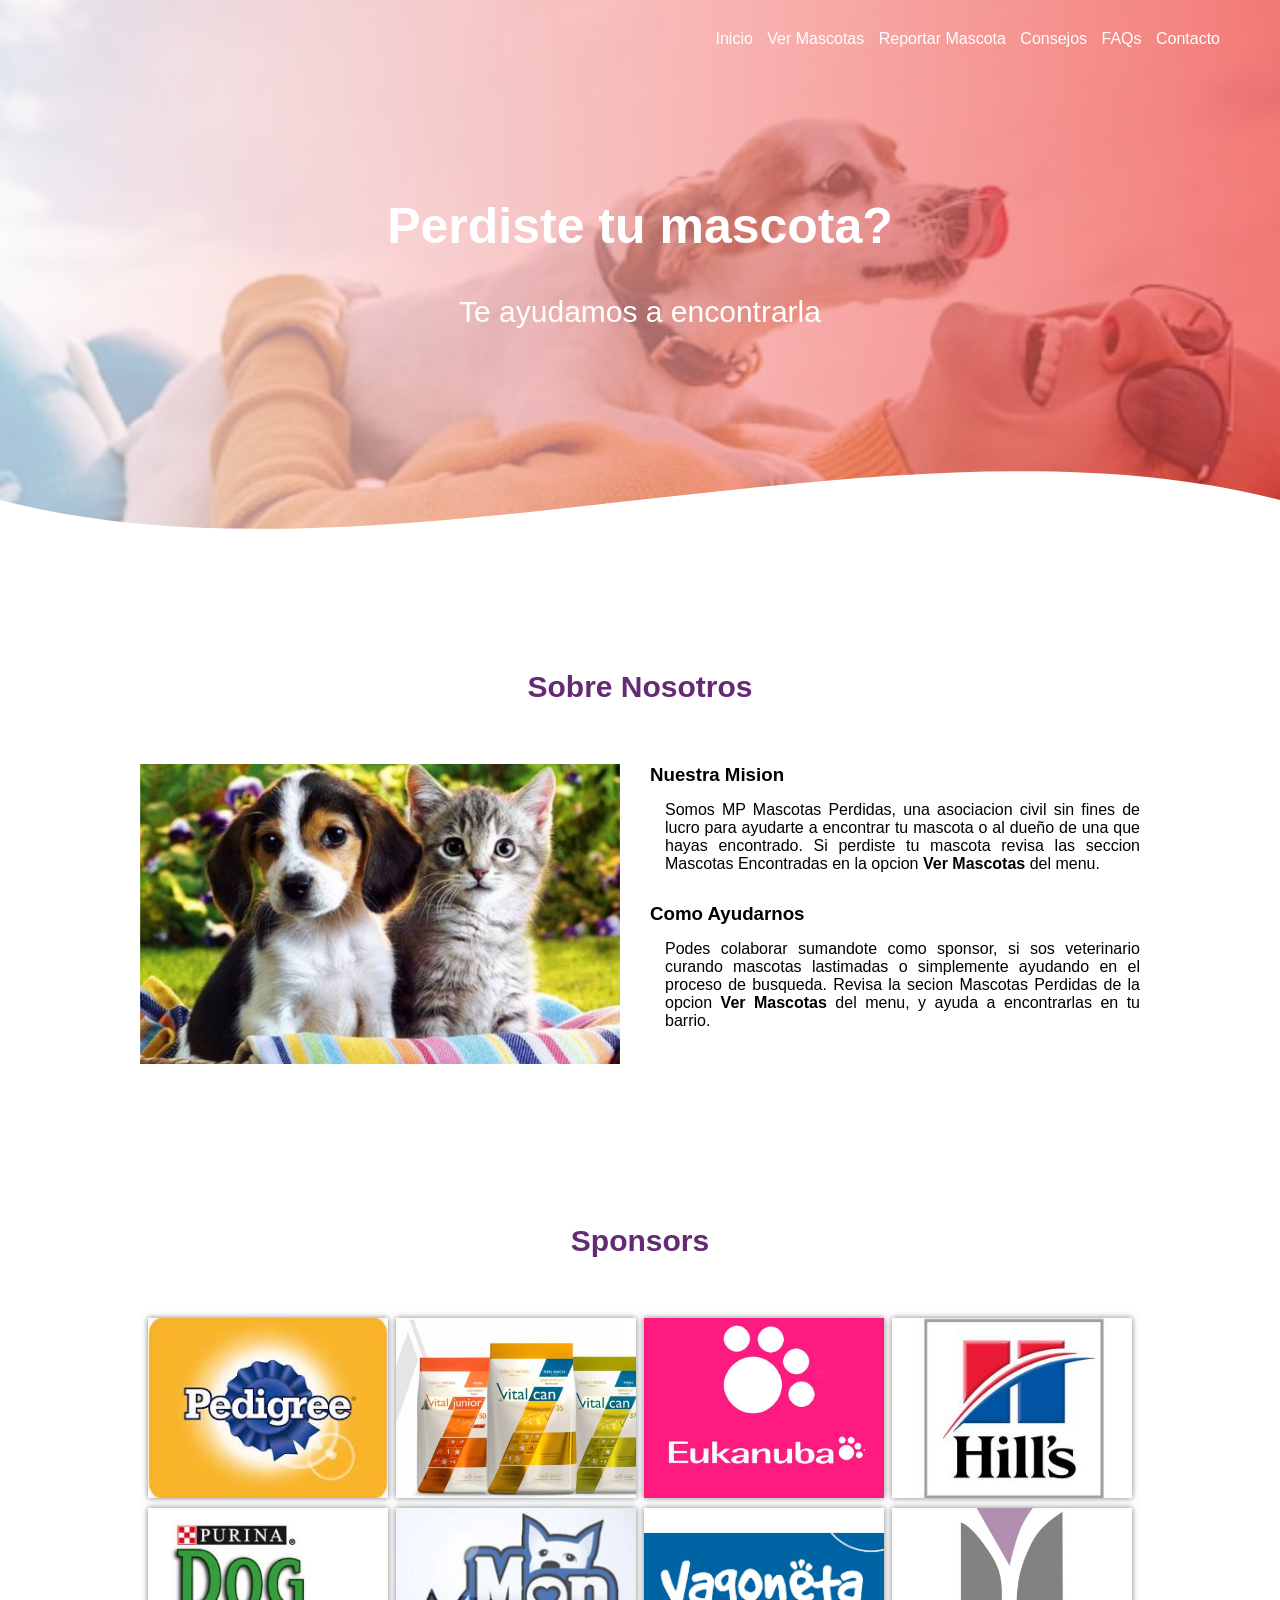
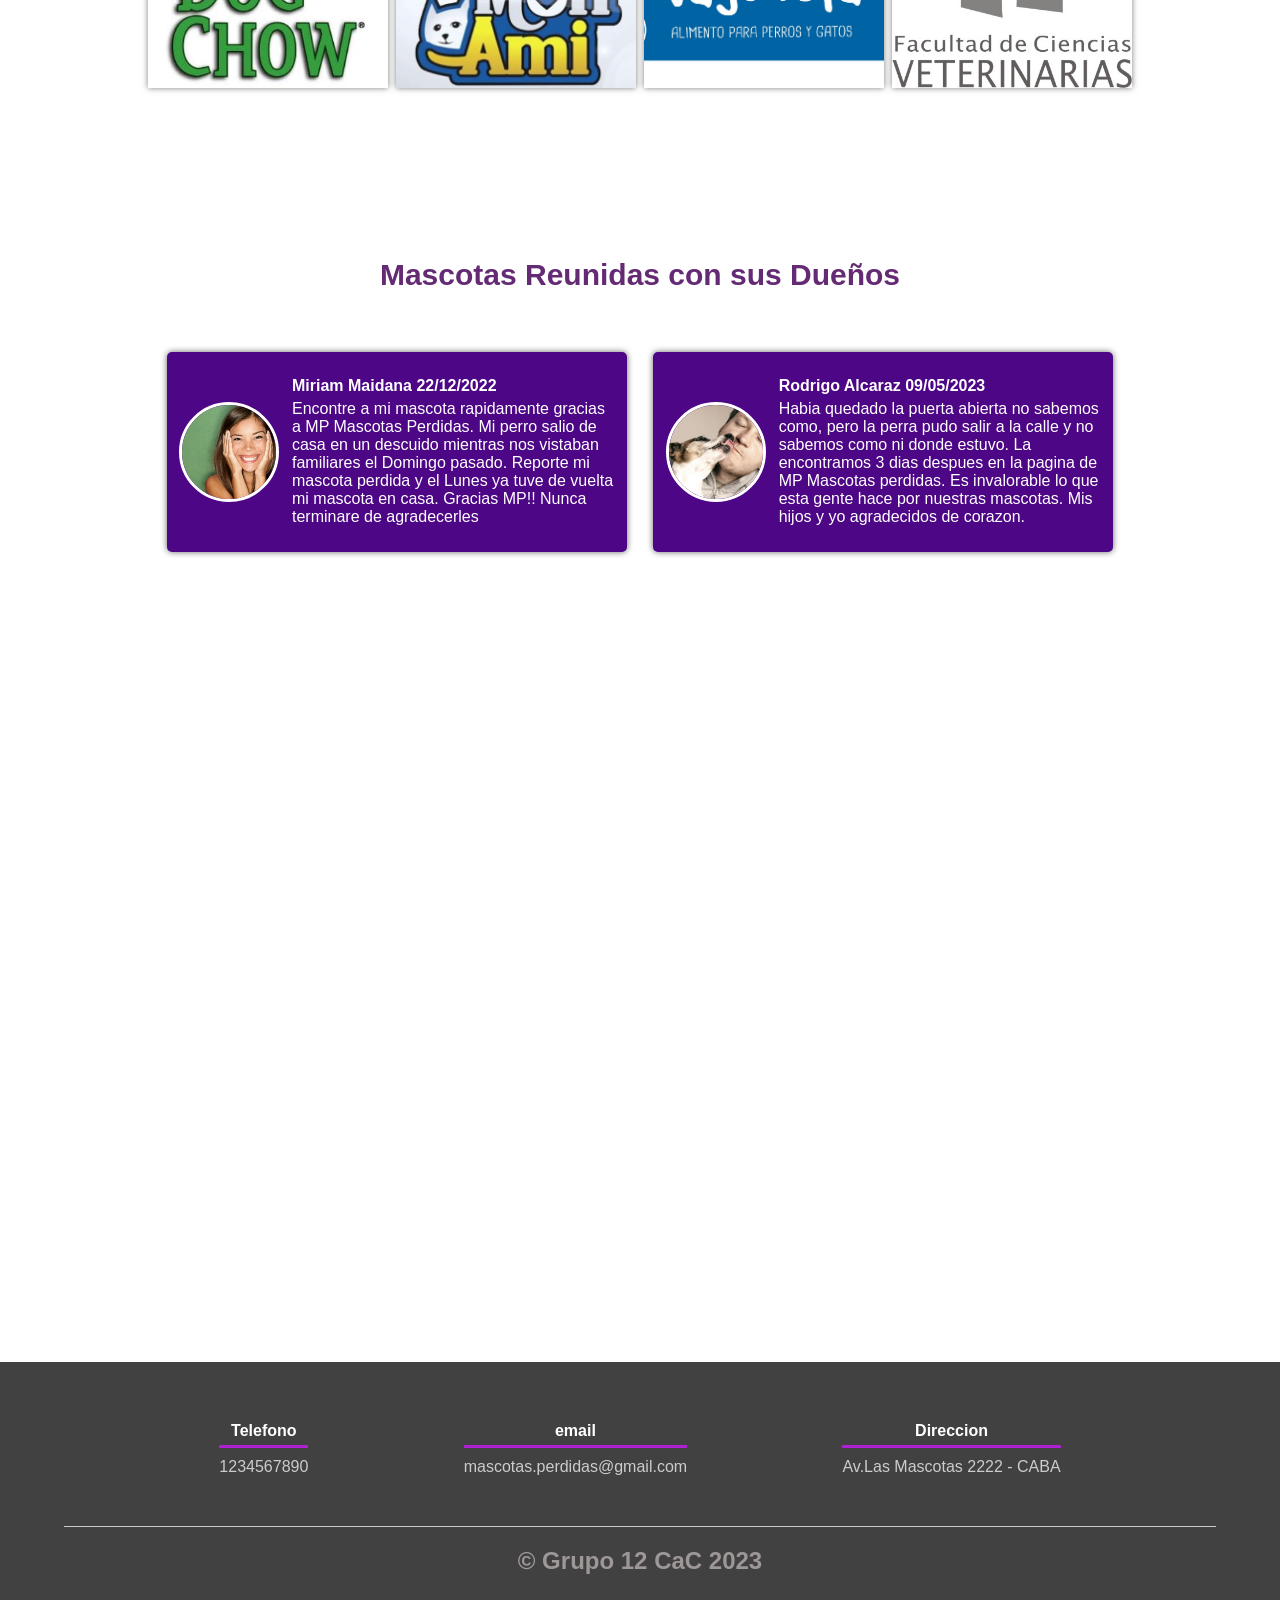
==== commit 8990f7b6: "prueba TPO" ====
--- a/index.html
+++ b/index.html
@@ -15,10 +15,12 @@
   <header>
     <nav>
       <a href="index.html">Inicio</a>
-      <a href="encontradas.html">Ver_Mascotas</a>
+      <a href="encontradas.html">Ver Mascotas</a>
       <!-- <a href="perdidas.html">Perdidas</a> -->
-      <a href="perdi_mi_mascota.html">Reportar_Mascota</a>
+      <a href="perdi_mi_mascota.html">Reportar Mascota</a>
       <a href="consejos.html">Consejos</a>
+      <a href="FAQ.html">FAQs</a>
+      <a href="contacto.html">Contacto</a>
     </nav>
     <section class="textos-header">
       <h1>Perdiste tu mascota?</h1>
--- a/css/estilos.css
+++ b/css/estilos.css
@@ -300,6 +300,10 @@
     color: #9e9797;
 }
 
+.b {
+    list-style-position: inside;
+}
+
 @media screen and (max-width: 900px) {
     header {
         background-position: center;
